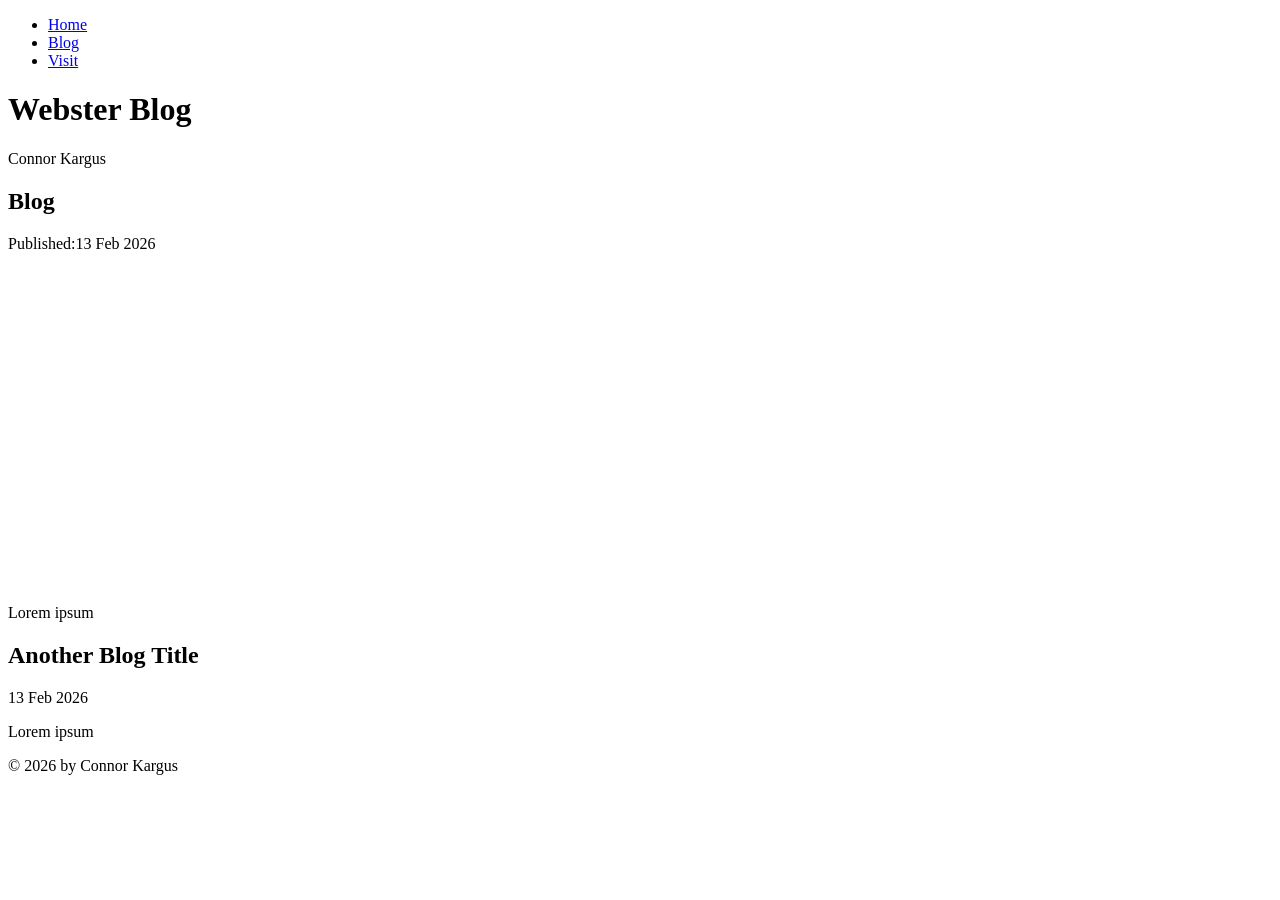
==== blog.html @ 96e2e1ef "final commit 1" ====
﻿<!DOCTYPE html>

<html lang="en" xmlns="http://www.w3.org/1999/xhtml">
<head>
    <meta name="viewport" content="width=device-width, initial-scale=1.0">
    <title>Blog | Webster University</title>
    <link rel="stylesheet" href="styles.css" />
</head>

    
<body>
    <header>
        <nav>
            <ul>
                <li><a href="index.html">Home</a></li>
                <li><a href="blog.html">Blog</a></li>
                <li><a href="visit.html">Visit</a></li>
            </ul>
        </nav>
        <div>
            <h1>Webster Blog</h1>
            <p>Connor Kargus</p>
        </div>
    </header>

    <main>
        <article>
            <header>
                <h2>Blog</h2>
                <p>Published:<time datetime="2026-02-13">13 Feb 2026</time></p>

                <iframe width="560" height="315" src="https://www.youtube.com/embed/slNPXEKM7KE?si=KAcgAXtNjUpkTKFw"
                        title="YouTube video player" frameborder="0" allow="accelerometer; autoplay; clipboard-write; encrypted-media; gyroscope; picture-in-picture; web-share"
                        referrerpolicy="strict-origin-when-cross-origin" allowfullscreen>
                </iframe>
            </header>
            <p>Lorem ipsum</p>
        </article>
        <article>
            <header>
                <h2>Another Blog Title</h2>
                <time datetime="2026-02-13">13 Feb 2026</time>

            </header>
            <p>Lorem ipsum</p>
        </article>
    </main>

    <footer>
        <p>© 2026 by Connor Kargus</p>
    </footer>
</body>
</html>
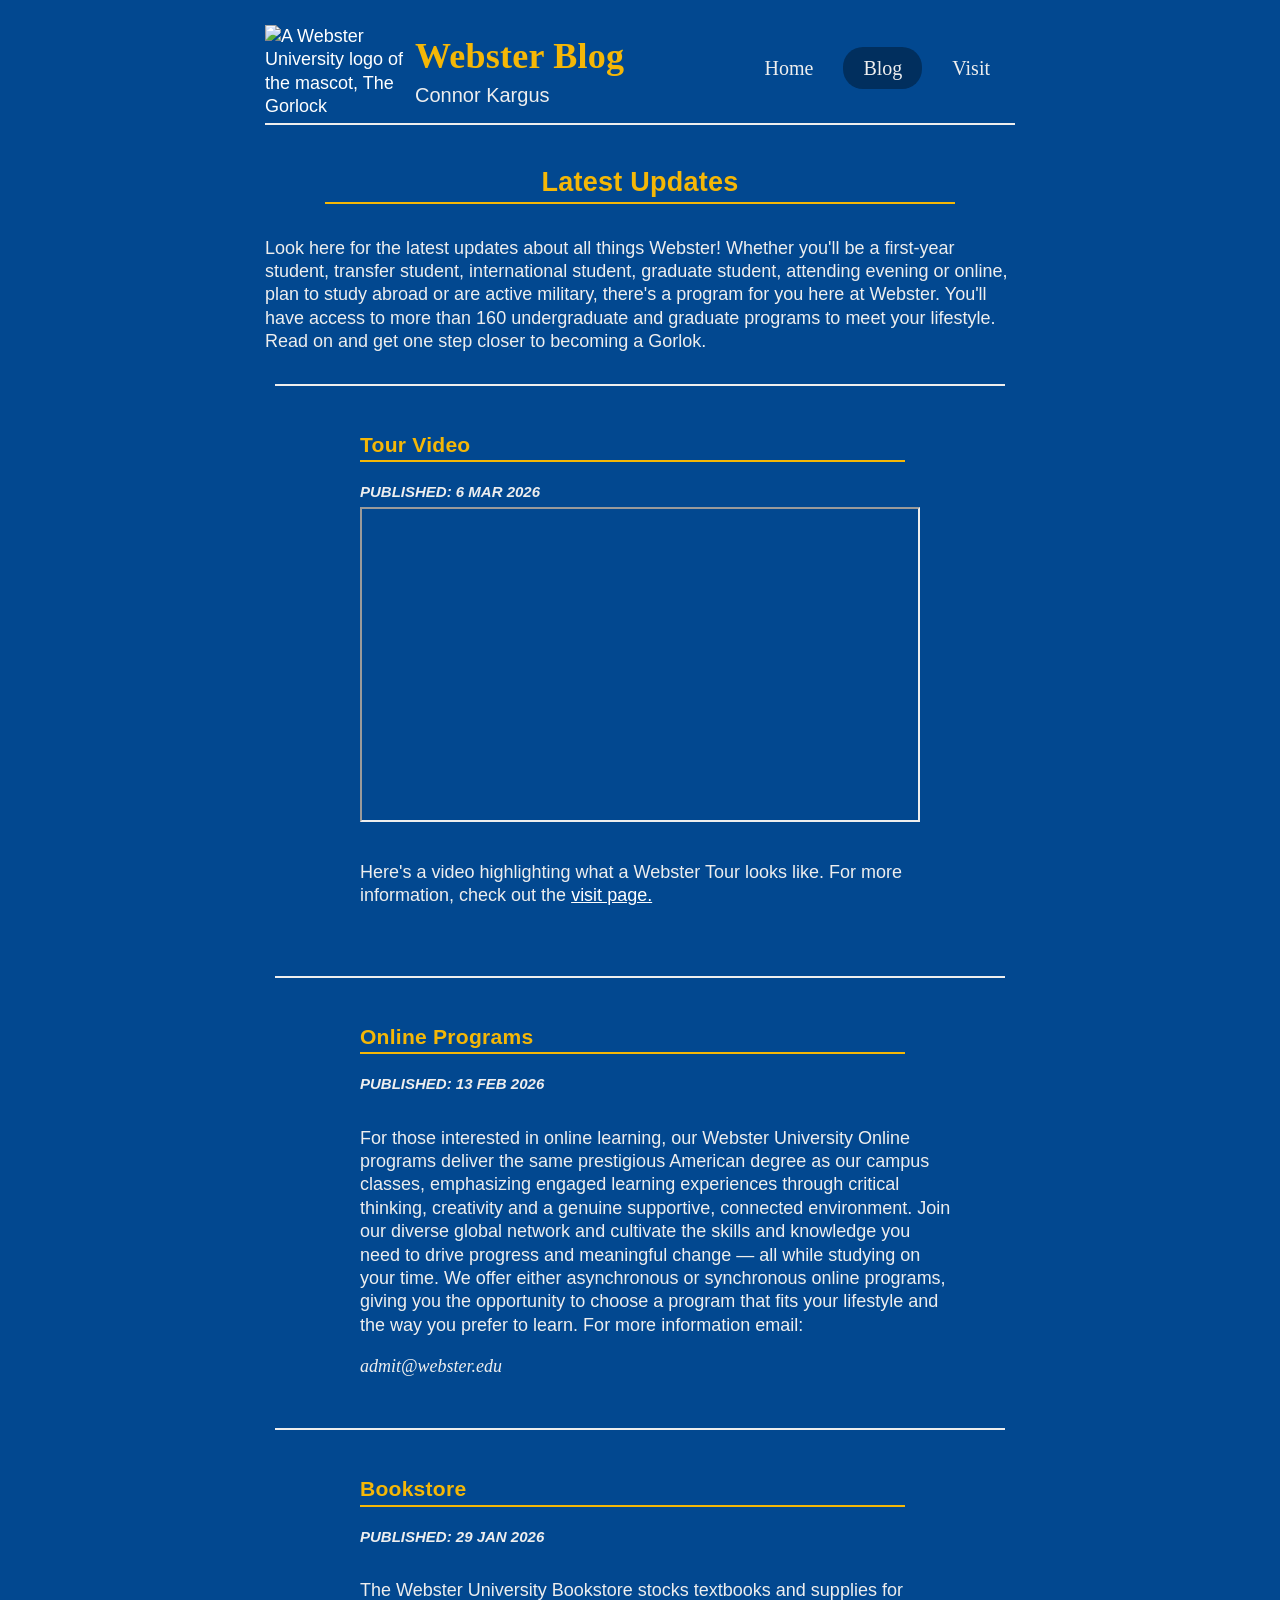
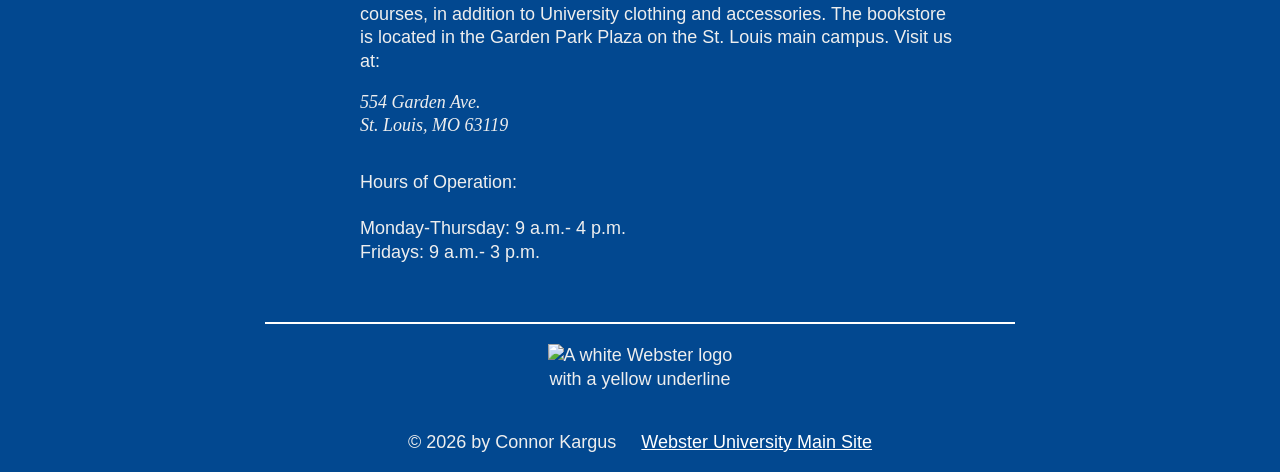
==== commit dcfd164e: "final commit 5" ====
--- a/blog.html
+++ b/blog.html
@@ -10,10 +10,14 @@
     
 <body>
     <header>
+        <a href="index.html">
+            <img src="images/gorlock.png" alt="A Webster University logo of the mascot, The Gorlock" />
+
+        </a>
         <nav>
             <ul>
                 <li><a href="index.html">Home</a></li>
-                <li><a href="blog.html">Blog</a></li>
+                <li><a class="currentpage" href="blog.html">Blog</a></li>
                 <li><a href="visit.html">Visit</a></li>
             </ul>
         </nav>
@@ -24,30 +28,67 @@
     </header>
 
     <main>
-        <article>
+        <h2>Latest Updates</h2>
+        <p>
+            Look here for the latest updates about all things Webster! Whether you'll be a first-year student, transfer student, international student, graduate student, attending
+            evening or online, plan to study abroad or are active military, there's a program for you here at Webster. You'll have access to more than 160 undergraduate and graduate programs
+            to meet your lifestyle. Read on and get one step closer to becoming a Gorlok.
+        </p>
+        <article class="post">
             <header>
-                <h2>Blog</h2>
-                <p>Published:<time datetime="2026-02-13">13 Feb 2026</time></p>
 
-                <iframe width="560" height="315" src="https://www.youtube.com/embed/slNPXEKM7KE?si=KAcgAXtNjUpkTKFw"
-                        title="YouTube video player" frameborder="0" allow="accelerometer; autoplay; clipboard-write; encrypted-media; gyroscope; picture-in-picture; web-share"
-                        referrerpolicy="strict-origin-when-cross-origin" allowfullscreen>
-                </iframe>
+                <h3>Tour Video</h3>
+                <p>Published: <time datetime="2026-03-06">6 Mar 2026</time></p>
             </header>
-            <p>Lorem ipsum</p>
+            <iframe width="560" height="315" src="https://www.youtube.com/embed/slNPXEKM7KE?si=KAcgAXtNjUpkTKFw"
+                    title="YouTube video player" allow="accelerometer; autoplay; clipboard-write; encrypted-media; gyroscope; picture-in-picture; web-share"
+                    referrerpolicy="strict-origin-when-cross-origin" allowfullscreen>
+            </iframe>
+
+            <p>Here's a video highlighting what a Webster Tour looks like. For more information, check out the <a href="visit.html">visit page.</a></p>
         </article>
-        <article>
+        <article class="post">
             <header>
-                <h2>Another Blog Title</h2>
-                <time datetime="2026-02-13">13 Feb 2026</time>
+                <h3>Online Programs</h3>
+                <p>Published: <time datetime="2026-02-13">13 Feb 2026</time></p>
 
             </header>
-            <p>Lorem ipsum</p>
+            <p>
+                For those interested in online learning, our Webster University Online programs deliver the same prestigious American degree as our campus classes, emphasizing engaged learning experiences through critical thinking,
+                creativity and a genuine supportive, connected environment.
+
+                Join our diverse global network and cultivate the skills and knowledge you need to drive progress and meaningful change — all while studying on your time.
+                We offer either asynchronous or synchronous online programs, giving you the opportunity to choose a program that fits your lifestyle and the way you prefer to learn.
+                For more information email:
+            </p> <address>admit@webster.edu</address>
+            
+        </article>
+        <article class="post">
+            <header>
+                <h3>Bookstore</h3>
+                <p>Published: <time datetime="2026-01-29">29 Jan 2026</time></p>
+
+            </header>
+            <p>
+                The Webster University Bookstore stocks textbooks and supplies for courses, in addition to University clothing and accessories. The bookstore is located 
+                in the Garden Park Plaza on the St. Louis main campus. Visit us at:
+                <address>
+                         554 Garden Ave.<br>
+                         St. Louis, MO 63119
+                            </address>
+            <p>
+                Hours of Operation:<br><br>
+                Monday-Thursday: 9 a.m.- 4 p.m.<br>
+                Fridays: 9 a.m.- 3 p.m.
+            </p>
         </article>
     </main>
 
     <footer>
-        <p>© 2026 by Connor Kargus</p>
+        <img src="images/logo.png"
+             alt="A white Webster logo with a yellow underline" />
+        <p>© 2026 by Connor Kargus &nbsp; &nbsp; <a href="https://www.webster.edu/" rel="noopener noreferrer" target="_blank">Webster University Main Site</a></p>
+
     </footer>
 </body>
 </html>
--- a/styles.css
+++ b/styles.css
@@ -0,0 +1,287 @@
+html {
+  box-sizing: border-box;
+}
+*, *:before, *:after {
+  box-sizing: inherit;
+}
+body {
+    width: 90%;
+    max-width: 750px;
+    margin: 0 auto;
+    font-family: Arial;
+    font-weight: 100;
+    font-size: 18px;
+    line-height: 1.3;
+    color: #eeeeee;
+    padding-top: 20px;
+    background-color: #024890
+}
+main p{
+    padding-top: 15px;
+    font-weight: 200;
+}
+h1, h2, h3 {
+    font-family: Georgia;
+    font-weight: 700;
+    letter-spacing: .25px;
+    margin: 5px 0;
+    color: #f5b706
+}
+a {
+  color: #2092C4;
+}
+a:hover {
+  text-decoration: none;
+}
+
+/* HEADER & NAV */
+body > header {
+    margin-bottom: 40px;
+    border-bottom: 2px solid #eeeeee;
+    padding-bottom: 10px;
+}
+header h1 {
+    padding-top: 12px;
+}
+h1 {
+  line-height: 1.1;
+}
+h2 {
+    text-align: center;
+    border-bottom: 2px solid #f5b706;
+    margin-left: 60px;
+    margin-right: 60px;
+    padding-bottom: 2px;
+
+}
+h3 {
+    text-align: left;
+    border-bottom: 2px solid #f5b706;
+   
+    margin-right: 50px;
+    padding-bottom: 2px;
+    font-family: Arial;
+}
+article {
+    font-family: 'Franklin Gothic';
+}
+main h2 {
+    font-family: Arial;
+}
+header {
+    padding-left: 0px;
+}
+header p {
+    margin: 5px 0;
+    font-family: Arial, Helvetica, sans-serif;
+    font-size: 20px;
+}
+header img {
+    height: 20%;
+    width: 20%;
+    float: left;
+    padding-bottom: 10px;
+
+}
+nav ul {
+  list-style-type: none;
+  margin: 0;
+  padding: 0;
+  padding-top: 25px;
+  display: flex;
+}
+nav ul li {
+  margin: 5px;
+}
+nav a {
+    font-size: 20px;
+    padding: 20px;
+    padding-top: 10px;
+    padding-bottom: 10px;
+    border-radius:20px;
+    text-decoration: none;
+    color: #eeeeee;
+    font-family: 'Franklin Gothic';
+}
+    nav a:hover {
+        /*text-decoration: underline wavy #2092C4;*/
+        color: #f5b706
+    }
+
+@media (min-width: 781px) {
+  nav {
+    width: 250px;
+    float: right;
+  }
+  nav ul {
+    justify-content: end;
+  }
+}
+@media (max-width: 780px) {
+  header {
+    text-align: center;
+  }
+    nav ul {
+        justify-content: center;
+        margin-bottom: 20px;
+        border-bottom: 2px solid #eeeeee;
+    }
+  nav a {
+    padding: 20px;
+  }
+}
+#wide {
+    margin: auto;
+    max-width: 700px;
+    width: auto;
+    height: auto;
+    border-radius: 30px;
+}
+/* MAIN */
+main img {
+    display: block;
+    margin: 0 auto;
+    width: 30%;
+    margin-bottom: 20px;
+    padding: 10px;
+}
+
+
+/* FOOTER */
+footer {
+    border-top: 2px solid white;
+    margin-top: 20px;
+    text-align: center;
+}
+footer img {
+        display: block;
+        margin: 0 auto;
+        width: 30%;
+        margin-bottom: 20px;
+        padding: 20px;
+    }  
+
+
+
+/* BLOG */
+
+.post {
+    margin: 10px;
+    margin-top: 30px;
+    border-top: 2px solid #eeeeee;
+    padding-top: 40px;
+    padding-bottom: 20px;
+    padding-left: 85px;
+    padding-right: 50px;
+}
+/*
+article:last-of-type {
+  border: none;
+  padding: 0;
+}
+    */
+article header p,
+time {
+  font-family: Arial, sans-serif;
+  font-size: 15px;
+  text-transform: uppercase;
+  font-weight: bold;
+  font-style: italic;
+ 
+}
+article header p {
+   
+}
+article h2 {
+  margin-bottom: 0;
+}
+article p {
+    padding-top: 15px;
+    font-weight: 200;
+    font-family: Arial;
+    font-weight: 100;
+    font-size: 18px;
+    line-height: 1.3;
+    color: #eeeeee;
+}
+
+
+/* CONTACT */
+form {
+    padding: 30px 25px;
+    border: 1px solid #e0dfdf;
+    background: #eeeeee;
+    color: black;
+}
+form h2 {
+    color:black;
+}
+fieldset {
+  border: none;
+  margin: 0;
+  padding: 0;
+}
+legend {
+  font-size: 22px;
+  font-weight: bold;
+  font-family: Helvetica, Arial, sans-serif;
+  padding: 0 0 15px;
+}
+input, textarea, button {
+  width: 100%;
+  border-radius: 4px;
+}
+input, textarea {
+  margin: 5px 0 15px;
+  height: 30px;
+  border: 1px solid #e0dfdf;
+  padding: 6px;
+}
+textarea {
+  height: 100px;
+}
+button {
+    font-weight: bold;
+    background-color: #024890;
+    color: white;
+    font-size: 16px;
+    height: 40px;
+    border: none;
+}
+a {
+    color: white;
+}
+a:hover {
+    color: #f5b706;
+    cursor: pointer; /* Changes the cursor to a hand icon */
+}
+
+.currentpage {
+    background-color: #012f5e;
+}
+
+.navlogo {
+
+}
+
+.campus {
+    border-radius: 30px;
+    height: 60%;
+    width: 60%;
+    padding-bottom: 30px;
+}
+
+blockquote {
+    font-weight: bold;
+    padding: 10px;
+}
+.visit {
+    display: flex;
+    justify-content: center;
+    padding: 0px;
+    padding-bottom: 60px;
+}
+    .visit li {
+        margin-left: auto;
+        margin-right: auto;
+    }
